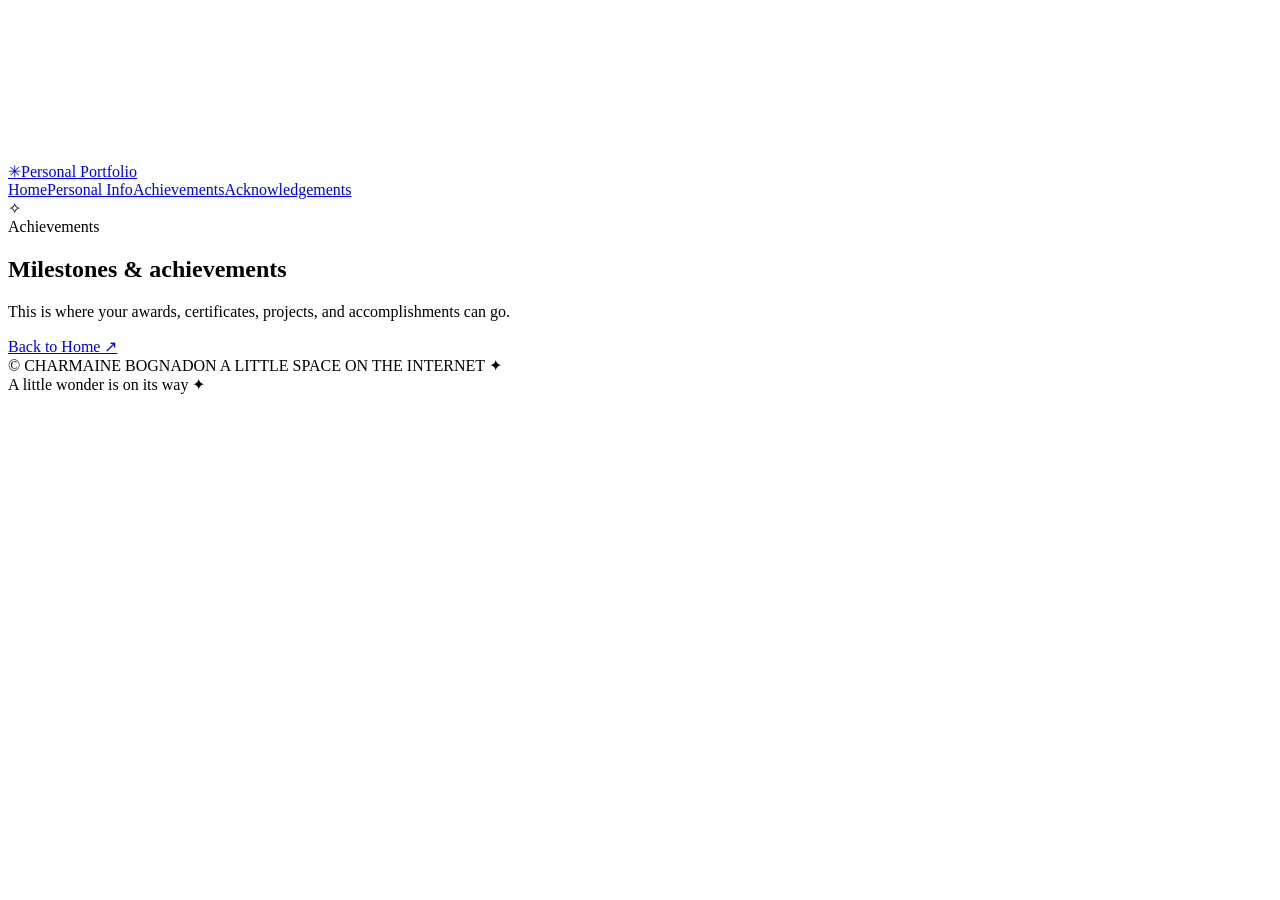
==== achievements.html @ f3368871 "Add files via upload" ====
<!DOCTYPE html>
<html lang="en">
<head>
<meta charset="UTF-8">
<meta name="viewport" content="width=device-width, initial-scale=1.0">
<meta name="theme-color" content="#070b20">
<title>Achievements | Personal Portfolio</title>
<link rel="stylesheet" href="css/style.css">
</head>
<body>
<canvas id="space" aria-hidden="true"></canvas><div class="nebula"></div><div class="cursor-glow" id="glow"></div>
<div class="site">
<header>
      <a class="brand" href="index.html" aria-label="Go to homepage"><span class="brand-mark">✳</span><span>Personal Portfolio</span></a>
      <nav id="navigation" aria-label="Main navigation"><a class="nav-link" href="index.html">Home</a><a class="nav-link" href="personinfo.html">Personal Info</a><a class="nav-link active" href="achievements.html">Achievements</a><a class="nav-link" href="acknowledgements.html">Acknowledgements</a></nav>
    </header>
<main><section class="construction visible">
      <div class="construction-inner">
        <div class="construction-mark">✧</div>
        <div class="eyebrow">Achievements</div>
        <h1>Milestones & achievements</h1>
        <p>This is where your awards, certificates, projects, and accomplishments can go.</p>
        <a class="pill primary" href="index.html">Back to Home ↗</a>
      </div>
    </section></main>
<footer><span>© <span id="year"></span> CHARMAINE BOGNADON </span><span>A LITTLE SPACE ON THE INTERNET ✦</span></footer>
</div>
<div class="toast" id="toast" role="status" aria-live="polite">A little wonder is on its way ✦</div>
<script src="js/script.js"></script>
</body>
</html>
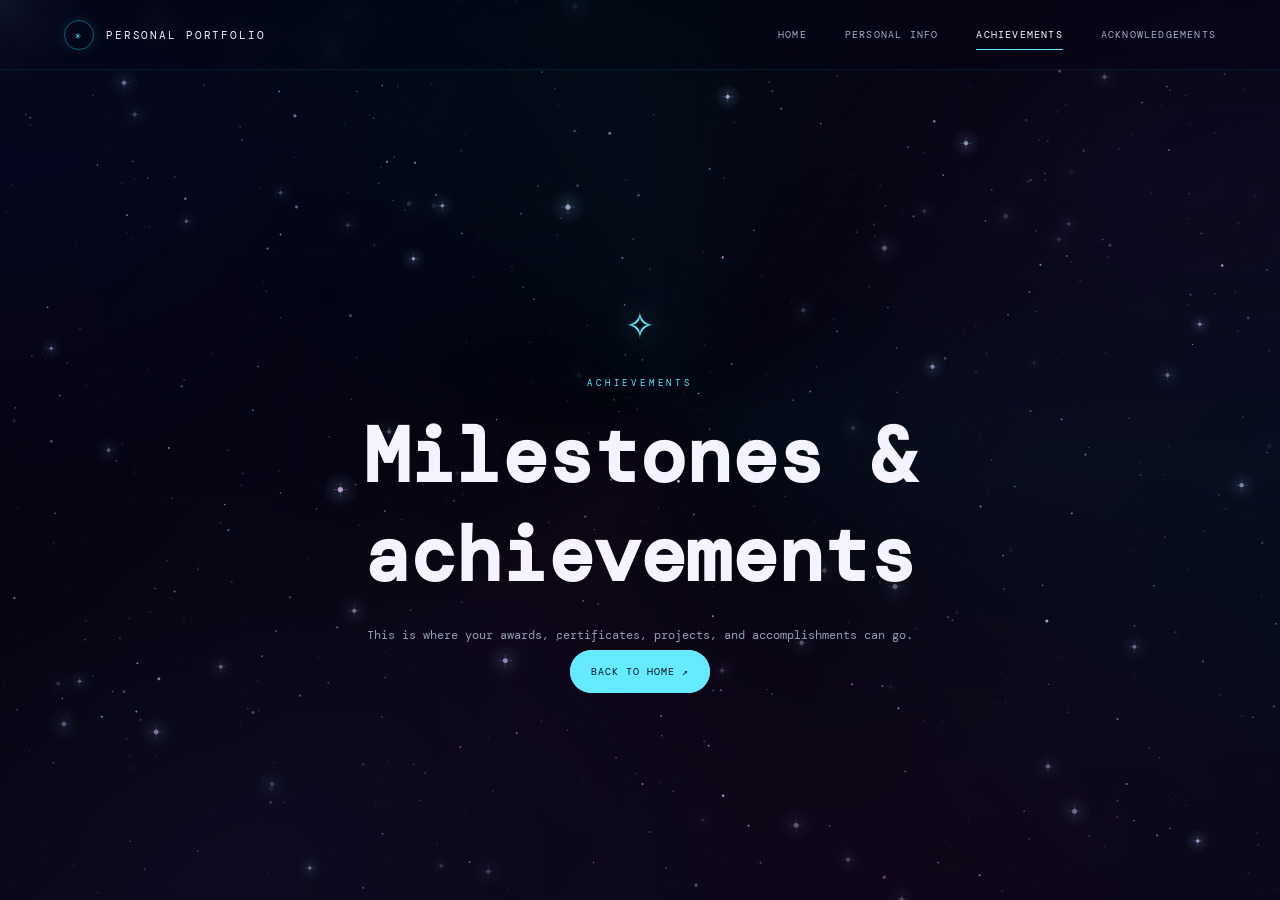
==== commit 44794bbe: "Add files via upload" ====
--- a/achievements.html
+++ b/achievements.html
@@ -23,7 +23,6 @@
         <a class="pill primary" href="index.html">Back to Home ↗</a>
       </div>
     </section></main>
-<footer><span>© <span id="year"></span> CHARMAINE BOGNADON </span><span>A LITTLE SPACE ON THE INTERNET ✦</span></footer>
 </div>
 <div class="toast" id="toast" role="status" aria-live="polite">A little wonder is on its way ✦</div>
 <script src="js/script.js"></script>
--- a/css/style.css
+++ b/css/style.css
@@ -0,0 +1,1220 @@
+@import url('https://fonts.googleapis.com/css2?family=DM+Mono:wght@400;500&family=Playfair+Display:wght@400;500;600&display=swap');
+
+/* ==================================================
+   COLORS AND GLOBAL STYLES
+================================================== */
+
+:root {
+    --bg: #010207;
+    --ink: #f4f3ff;
+    --muted: #929bb4;
+    --cyan: #65eaff;
+    --gold: #e8cf75;
+    --lav: #c6a2ff;
+    --line: rgba(190,220,255,.7);
+}
+
+* {
+    box-sizing: border-box;
+}
+
+html {
+    scroll-behavior: smooth;
+}
+
+body {
+    margin: 0;
+    color: var(--ink);
+    font-family: 'DM Mono', monospace;
+    overflow-x: hidden;
+    background: linear-gradient(125deg, #010207, #030611, #09051a, #160619, #06101b, #010207);
+    background-size: 400% 400%;
+    animation: cosmicShift 19s ease-in-out infinite;
+}
+
+button,
+a {
+    font: inherit;
+}
+
+a {
+    color: inherit;
+    text-decoration: none;
+}
+
+button:focus-visible,
+a:focus-visible {
+    outline: 2px solid var(--cyan);
+    outline-offset: 5px;
+}
+
+@keyframes cosmicShift {
+    0%, 100% { background-position: 0% 45%; }
+    25% { background-position: 75% 20%; }
+    50% { background-position: 100% 80%; }
+    75% { background-position: 20% 100%; }
+}
+
+/* ==================================================
+   BACKGROUND EFFECTS
+================================================== */
+
+#space {
+    position: fixed;
+    inset: 0;
+    width: 100%;
+    height: 100%;
+    z-index: 0;
+    pointer-events: none;
+}
+
+.nebula {
+    position: fixed;
+    inset: -25%;
+    z-index: 0;
+    pointer-events: none;
+    opacity: .7;
+    filter: blur(18px);
+    background:
+        radial-gradient(ellipse at 18% 28%, rgba(38,35,145,.22), transparent 34%),
+        radial-gradient(ellipse at 78% 30%, rgba(105,15,115,.18), transparent 30%),
+        radial-gradient(ellipse at 66% 78%, rgba(125,18,95,.16), transparent 34%),
+        radial-gradient(ellipse at 30% 82%, rgba(15,48,105,.20), transparent 29%);
+    animation: nebula 24s ease-in-out infinite alternate;
+}
+
+.nebula::before,
+.nebula::after {
+    content: "";
+    position: absolute;
+    inset: 0;
+    mix-blend-mode: screen;
+}
+
+.nebula::before {
+    background: conic-gradient(
+        from 40deg at 52% 48%,
+        transparent 0deg,
+        rgba(0,205,255,.055) 55deg,
+        transparent 110deg,
+        rgba(190,35,160,.075) 185deg,
+        transparent 250deg,
+        rgba(0,225,210,.05) 310deg,
+        transparent 360deg
+    );
+    animation: auroraDrift 38s linear infinite;
+}
+
+.nebula::after {
+    background: radial-gradient(ellipse at 50% 50%, transparent 15%, rgba(2,5,19,.22) 72%);
+    animation: nebula 16s ease-in-out infinite alternate-reverse;
+}
+
+@keyframes nebula {
+    0% { transform: translate3d(-2%,1%,0) scale(1) rotate(-2deg); }
+    100% { transform: translate3d(3%,-2%,0) scale(1.12) rotate(3deg); }
+}
+
+@keyframes auroraDrift {
+    to { transform: rotate(360deg) scale(1.08); }
+}
+
+.cursor-glow {
+    position: fixed;
+    width: 190px;
+    height: 190px;
+    transform: translate(-50%, -50%);
+    pointer-events: none;
+    z-index: 20;
+    border-radius: 50%;
+    background: radial-gradient(
+        circle,
+        rgba(145,200,255,.08) 0%,
+        rgba(145,150,255,.035) 32%,
+        transparent 70%
+    );
+    mix-blend-mode: screen;
+}
+
+/* ==================================================
+   SITE HEADER
+================================================== */
+
+.site {
+    position: relative;
+    z-index: 1;
+    min-height: 100vh;
+}
+
+header {
+    height: 70px;
+    display: flex;
+    align-items: center;
+    justify-content: space-between;
+    padding: 0 5vw;
+    border-bottom: 1px solid rgba(0,225,255,.10);
+    position: relative;
+    z-index: 10;
+    backdrop-filter: blur(12px);
+    background: rgba(2,5,18,.18);
+}
+
+.brand {
+    display: flex;
+    align-items: center;
+    gap: 12px;
+    color: var(--ink);
+    text-decoration: none;
+    font-size: 11px;
+    letter-spacing: .17em;
+    text-transform: uppercase;
+}
+
+.brand-mark {
+    width: 30px;
+    height: 30px;
+    border: 1px solid rgba(0,225,255,.42);
+    border-radius: 50%;
+    display: grid;
+    place-items: center;
+    color: var(--cyan);
+    box-shadow: 0 0 14px rgba(0,225,255,.12);
+}
+
+.logo {
+    font-size: 11px;
+    letter-spacing: .28em;
+    color: var(--gold);
+    text-shadow: 0 0 12px rgba(247,217,154,.25);
+}
+
+.header-line {
+    flex: 1;
+    height: 1px;
+    margin: 0 28px;
+    background: linear-gradient(90deg, rgba(247,217,154,.25), rgba(155,232,255,.08), transparent);
+}
+
+.header-status {
+    font-size: 9px;
+    letter-spacing: .22em;
+    color: var(--muted);
+    display: flex;
+    align-items: center;
+    gap: 8px;
+}
+
+.status-dot {
+    width: 5px;
+    height: 5px;
+    border-radius: 50%;
+    background: var(--cyan);
+    box-shadow: 0 0 10px var(--cyan);
+}
+
+nav {
+    display: flex;
+    gap: clamp(14px, 3vw, 38px);
+    align-items: center;
+}
+
+.nav-link {
+    color: #a6abc9;
+    text-decoration: none;
+    background: none;
+    border: 0;
+    cursor: pointer;
+    font-size: 10px;
+    letter-spacing: .12em;
+    text-transform: uppercase;
+    padding: 14px 0;
+    position: relative;
+    transition: color .25s;
+    white-space: nowrap;
+}
+
+.nav-link::after {
+    content: "";
+    position: absolute;
+    left: 0;
+    right: 100%;
+    bottom: 5px;
+    height: 1px;
+    background: var(--cyan);
+    transition: right .3s;
+}
+
+.nav-link:hover,
+.nav-link.active {
+    color: #fff;
+}
+
+.nav-link:hover::after,
+.nav-link.active::after {
+    right: 0;
+}
+
+.menu-toggle {
+    display: none;
+    background: none;
+    border: 1px solid #ffffff2a;
+    color: var(--ink);
+    padding: 9px 12px;
+    border-radius: 30px;
+}
+
+/* ==================================================
+   HOMEPAGE PROFILE LAYOUT
+================================================== */
+
+.profile-home {
+    position: relative;
+    width: 100%;
+    height: calc(100vh - 70px);
+    display: grid;
+    grid-template-columns: 48% 52%;
+    overflow: hidden;
+}
+
+/* Left photo panel */
+
+.photo-panel {
+    position: relative;
+    height: 100%;
+    width: 100%;
+    display: flex;
+    align-items: center;
+    justify-content: center;
+    overflow: hidden;
+    isolation: isolate;
+}
+
+.photo-wrap {
+    position: relative;
+    width: min(30vw, 460px);
+    height: min(80vh, 800px);
+    z-index: 1;
+    padding: 5px;
+    border-radius: 30px;
+
+    background: linear-gradient(
+        145deg,
+        #e8d58b 0%,
+        #c6a2ff 35%,
+        #6d568e 60%,
+        #e8d58b 100%
+    );
+
+    box-shadow:
+        0 0 0 1px rgba(247,217,154,.65),
+        0 0 25px rgba(201,184,255,.2),
+        0 0 55px rgba(119,72,190,.13);
+
+    outline: 1px solid rgba(232,213,139,.35);
+    outline-offset: 7px;
+    overflow: visible;
+}
+
+/* Outer decorative frame */
+
+.photo-wrap::before {
+    content: "";
+    position: absolute;
+    inset: -18px;
+    border-radius: 40px;
+    border: 1px solid rgba(247,217,154,.5);
+    box-shadow: 0 0 20px rgba(247,217,154,.15);
+    pointer-events: none;
+}
+
+/* Image: contain keeps the full photo visible instead of cropping its top and bottom */
+
+.photo-preview {
+    position: relative;
+    z-index: 1;
+    display: block;
+    width: 100%;
+    height: 100%;
+
+    object-fit: cover;
+    object-position: center;
+
+    border-radius: 24px;
+    border: none;
+    background: transparent;
+}
+
+.photo-wrap:focus-within {
+    outline-color: rgba(232,213,139,.55);
+}
+
+.photo-wrap .moon-ornament {
+    position: absolute;
+    right: -27px;
+    top: 4px;
+    z-index: 3;
+    color: #e8d58b;
+    font-size: 42px;
+    line-height: 1;
+    text-shadow: 0 0 8px rgba(232,213,139,.55), 0 0 18px rgba(198,162,255,.28);
+    transform: rotate(-18deg);
+    pointer-events: none;
+}
+
+/* Moon motif */
+
+.moon-symbol {
+    position: absolute;
+    z-index: 5;
+    top: 10%;
+    right: 12%;
+    width: 60px;
+    height: 60px;
+    border-radius: 50%;
+    display: flex;
+    align-items: center;
+    justify-content: center;
+    color: var(--gold);
+    font-family: serif;
+    font-size: 48px;
+    text-shadow: 0 0 18px rgba(247,217,154,.65);
+    transform: rotate(-18deg);
+}
+
+/* Photo orbits */
+
+.photo-orbit {
+    position: absolute;
+    border: 1px solid rgba(201,184,255,.2);
+    border-radius: 50%;
+    pointer-events: none;
+}
+
+.orbit-one {
+    width: 75%;
+    height: 75%;
+    transform: rotate(-22deg) scaleY(.55);
+}
+
+.orbit-two {
+    width: 88%;
+    height: 88%;
+    transform: rotate(28deg) scaleY(.4);
+    border-color: rgba(247,217,154,.16);
+}
+
+/* Decorative stars */
+
+.photo-stars {
+    position: absolute;
+    color: var(--gold);
+    z-index: 6;
+    text-shadow: 0 0 12px currentColor;
+    animation: starPulse 2.8s ease-in-out infinite;
+}
+
+.star-one { top: 18%; left: 12%; font-size: 18px; }
+.star-two { top: 30%; right: 9%; color: var(--lav); font-size: 14px; animation-delay: .7s; }
+.star-three { bottom: 17%; left: 15%; font-size: 13px; animation-delay: 1.2s; }
+.star-four { bottom: 25%; right: 12%; color: var(--cyan); font-size: 24px; animation-delay: .4s; }
+
+@keyframes starPulse {
+    0%, 100% { opacity: .45; transform: scale(.8); }
+    50% { opacity: 1; transform: scale(1.15); }
+}
+
+/* Right content panel */
+
+.content-panel {
+    position: relative;
+    height: 100%;
+    width: 100%;
+    display: flex;
+    align-items: center;
+    justify-content: center;
+    overflow: hidden;
+}
+
+/* Profile text. Font sizes are kept as supplied. */
+
+.intro {
+    width: 76%;
+    max-width: 600px;
+    text-align: center;
+    position: relative;
+    z-index: 5;
+    font-size: 16px;
+    line-height: 1.9;
+}
+
+.eyebrow {
+    margin: 0 0 18px;
+    font-size: 9px;
+    letter-spacing: .42em;
+    color: var(--cyan);
+    text-shadow: 0 0 14px rgba(155,232,255,.35);
+}
+
+.profile-name {
+    margin: 0;
+    font-family: 'Playfair Display', serif;
+    font-weight: 400;
+    font-size: clamp(50px, 4vw, 60px);
+    line-height: 1;
+    letter-spacing: -.045em;
+    color: var(--ink);
+    text-shadow: 0 0 30px rgba(201,184,255,.12);
+}
+
+.profile-bio {
+    max-width: 510px;
+    margin: 24px auto 0;
+    color: var(--muted);
+    font-size: 14px;
+    line-height: 2;
+    letter-spacing: .02em;
+}
+
+.intro-line {
+    width: 90px;
+    height: 1px;
+    margin: 28px auto 18px;
+    background: linear-gradient(90deg, transparent, var(--gold), transparent);
+    box-shadow: 0 0 10px rgba(247,217,154,.25);
+}
+
+.intro-small {
+    margin: 0;
+    font-size: 8px;
+    letter-spacing: .28em;
+    color: rgba(166,171,201,.65);
+}
+
+/* ==================================================
+   CONSTELLATION NAVIGATION
+================================================== */
+
+.constellation {
+    position: absolute;
+    width: 180px;
+    height: 120px;
+    z-index: 6;
+    opacity: .72;
+    transition: opacity .3s ease, transform .3s ease;
+    filter: drop-shadow(0 0 3px currentColor);
+    transform-origin: center;
+}
+
+.constellation svg {
+    position: absolute;
+    inset: 0;
+    width: 100%;
+    height: 100%;
+    overflow: visible;
+}
+
+.constellation line {
+    stroke: rgba(201,184,255,.48);
+    stroke-width: .7;
+    stroke-dasharray: 3 4;
+    transition: stroke .3s ease, opacity .3s ease;
+}
+
+.constellation circle {
+    fill: var(--gold);
+    filter: drop-shadow(0 0 5px rgba(247,217,154,.8));
+    animation: constellationTwinkle 2.7s ease-in-out infinite alternate;
+}
+
+.constellation-label {
+    position: absolute;
+    font-size: 8px;
+    letter-spacing: .2em;
+    color: var(--muted);
+    white-space: nowrap;
+    transition: color .3s ease, text-shadow .3s ease;
+}
+
+.constellation:hover,
+.constellation:focus-visible {
+    opacity: 1;
+    transform: scale(1.06);
+    filter: drop-shadow(0 0 9px currentColor);
+}
+
+.constellation:hover .constellation-label,
+.constellation:focus-visible .constellation-label {
+    color: var(--cyan);
+    text-shadow: 0 0 12px rgba(155,232,255,.7);
+}
+
+.constellation:hover line,
+.constellation:focus-visible line {
+    stroke: rgba(155,232,255,.8);
+}
+
+.constellation-info { top: 7%; left: 6%; }
+.constellation-info .constellation-label { left: 0; bottom: 4px; }
+
+.constellation-achievements { top: 7%; right: 6%; }
+.constellation-achievements .constellation-label { right: 0; bottom: 4px; }
+
+.constellation-home { bottom: 5%; left: 6%; }
+.constellation-home .constellation-label { left: 0; top: 4px; }
+
+.constellation-ack { bottom: 5%; right: 6%; }
+.constellation-ack .constellation-label { right: 0; top: 4px; }
+
+@keyframes constellationTwinkle {
+    from { opacity: .45; }
+    to { opacity: 1; }
+}
+
+/* ==================================================
+   OTHER PAGE / HERO CONTENT
+================================================== */
+
+main {
+    min-height: calc(100vh - 70px);
+}
+
+.hero {
+    min-height: calc(100vh - 70px);
+    display: grid;
+    place-items: center;
+    position: relative;
+    padding: 70px 20px 110px;
+    isolation: isolate;
+    overflow: hidden;
+}
+
+.hero::before {
+    content: "";
+    position: absolute;
+    inset: 5% 8%;
+    border-radius: 50%;
+    pointer-events: none;
+    z-index: 0;
+    background: radial-gradient(ellipse, rgba(99,126,255,.075), transparent 65%);
+    animation: cosmicBreath 8s ease-in-out infinite alternate;
+}
+
+.hero::after {
+    content: "";
+    position: absolute;
+    inset: 0;
+    pointer-events: none;
+    z-index: 0;
+    background: linear-gradient(115deg, transparent 20%, rgba(127,203,255,.025) 42%, rgba(202,150,255,.045) 50%, transparent 72%);
+    transform: translateX(-100%);
+    animation: lightSweep 18s ease-in-out infinite;
+}
+
+@keyframes cosmicBreath {
+    to { transform: scale(1.35); opacity: .55; }
+}
+
+@keyframes lightSweep {
+    0%, 60% { transform: translateX(-100%); }
+    100% { transform: translateX(100%); }
+}
+
+.hero-copy {
+    text-align: center;
+    max-width: 850px;
+    position: relative;
+    z-index: 2;
+    transform: translate3d(var(--mx,0), var(--my,0), 0);
+    transition: transform .18s ease-out;
+    filter: drop-shadow(0 0 28px rgba(124,151,255,.07));
+}
+
+.eyebrow {
+    text-transform: uppercase;
+}
+
+.hero .eyebrow {
+    display: flex;
+    gap: 12px;
+    justify-content: center;
+    align-items: center;
+    margin-bottom: 28px;
+    font-size: 10px;
+    letter-spacing: .28em;
+    animation: eyebrowGlow 5s ease-in-out infinite alternate;
+}
+
+.hero .eyebrow::before,
+.hero .eyebrow::after {
+    content: "";
+    height: 1px;
+    width: 30px;
+    background: linear-gradient(90deg, transparent, var(--cyan));
+}
+
+.hero .eyebrow::after {
+    transform: rotate(180deg);
+}
+
+@keyframes eyebrowGlow {
+    to { text-shadow: 0 0 18px rgba(155,232,255,.45); color: #d5f7ff; }
+}
+
+h1,
+h2,
+h3,
+p {
+    margin-top: 0;
+}
+
+.hero h1 {
+    font-family: 'Playfair Display', serif;
+    font-weight: 400;
+    font-size: clamp(44px, 7.2vw, 88px);
+    line-height: .98;
+    letter-spacing: -.055em;
+    margin: 0 auto 26px;
+    text-wrap: balance;
+}
+
+.hero h1 em {
+    font-weight: 400;
+    color: var(--cyan);
+}
+
+.intro-text {
+    max-width: 480px;
+    margin: 0 auto;
+    color: var(--muted);
+    font-size: 12px;
+    line-height: 2.1;
+}
+
+.hero-actions {
+    display: flex;
+    justify-content: center;
+    gap: 14px;
+    flex-wrap: wrap;
+    margin-top: 35px;
+}
+
+.pill {
+    border: 1px solid rgba(0,225,255,.48);
+    background: rgba(0,225,255,.055);
+    color: var(--ink);
+    border-radius: 99px;
+    padding: 14px 20px;
+    font-size: 10px;
+    letter-spacing: .1em;
+    text-transform: uppercase;
+    text-decoration: none;
+    cursor: pointer;
+    transition: background .25s, transform .25s, border .25s;
+}
+
+.pill:hover {
+    background: #9be8ff1b;
+    border-color: var(--cyan);
+    transform: translateY(-2px);
+    box-shadow: 0 0 18px rgba(0,225,255,.12);
+}
+
+.pill.primary {
+    background: var(--cyan);
+    color: #07101f;
+    border-color: var(--cyan);
+}
+
+.pill.primary:hover {
+    background: #d3f6ff;
+}
+
+.constellation-hint {
+    position: absolute;
+    bottom: 39px;
+    left: 50%;
+    transform: translateX(-50%);
+    font-size: 9px;
+    color: #858bad;
+    letter-spacing: .15em;
+    text-transform: uppercase;
+    white-space: nowrap;
+    display: flex;
+    gap: 10px;
+    align-items: center;
+    animation: hintFloat 5s ease-in-out infinite;
+}
+
+.hint-dot {
+    width: 5px;
+    height: 5px;
+    background: var(--cyan);
+    border-radius: 50%;
+    box-shadow: 0 0 10px var(--cyan);
+    animation: pulse 2s infinite;
+}
+
+@keyframes pulse {
+    50% { opacity: .25; box-shadow: 0 0 2px var(--cyan); }
+}
+
+@keyframes hintFloat {
+    50% { transform: translate(-50%, -5px); }
+}
+
+.star-map {
+    position: absolute;
+    inset: 0;
+    z-index: 1;
+    pointer-events: auto;
+    overflow: hidden;
+}
+
+.c-about { width: 210px; height: 190px; left: 2.5%; top: 12%; color: var(--gold); }
+.c-achievements { width: 220px; height: 190px; right: 2.5%; top: 12%; color: var(--gold); }
+.c-thanks { width: 210px; height: 185px; right: 2.5%; bottom: 7%; color: var(--gold); }
+.c-home { width: 165px; height: 150px; left: 2.5%; bottom: 7%; color: var(--gold); }
+
+.constellation .star-core {
+    fill: currentColor;
+    filter: drop-shadow(0 0 10px currentColor);
+}
+
+.constellation .orbit {
+    display: none;
+}
+
+.constellation.show .orbit,
+.constellation:hover .orbit,
+.constellation:focus-visible .orbit {
+    opacity: .55;
+}
+
+.constellation line,
+.constellation .shape-line {
+    stroke: currentColor;
+    stroke-width: 1.35;
+    stroke-dasharray: none;
+    stroke-linecap: round;
+    fill: none;
+    opacity: 0;
+    transition: opacity .45s;
+}
+
+.constellation .shape-outline {
+    stroke: currentColor;
+    stroke-width: 1.45;
+    fill: currentColor;
+    fill-opacity: .035;
+    stroke-linejoin: round;
+    stroke-linecap: round;
+    opacity: .12;
+    transition: opacity .5s, fill-opacity .5s;
+}
+
+.constellation .label {
+    fill: currentColor;
+    font: 9px 'DM Mono', monospace;
+    letter-spacing: 2px;
+    opacity: .8;
+}
+
+.constellation .object-label {
+    fill: currentColor;
+    font: 7px 'DM Mono', monospace;
+    letter-spacing: 1.5px;
+    opacity: 0;
+    transition: opacity .4s;
+}
+
+.constellation.show,
+.constellation:hover,
+.constellation:focus-visible {
+    opacity: 1;
+    filter: drop-shadow(0 0 9px currentColor);
+    transform: scale(1.06);
+}
+
+.constellation.show line,
+.constellation:hover line,
+.constellation:focus-visible line,
+.constellation.show .shape-line,
+.constellation:hover .shape-line,
+.constellation:focus-visible .shape-line {
+    opacity: .92;
+}
+
+.constellation.show .shape-outline,
+.constellation:hover .shape-outline,
+.constellation:focus-visible .shape-outline {
+    opacity: .9;
+    fill-opacity: .11;
+}
+
+.constellation.show .object-label,
+.constellation:hover .object-label,
+.constellation:focus-visible .object-label {
+    opacity: 1;
+}
+
+/* ==================================================
+   CONTENT SECTIONS AND CARDS
+================================================== */
+
+.content-section {
+    display: none;
+    min-height: calc(100vh - 70px);
+    padding: clamp(55px, 8vw, 110px) 8vw 90px;
+    max-width: 1200px;
+    margin: auto;
+    animation: rise .6s ease both;
+}
+
+.content-section.visible {
+    display: block;
+}
+
+@keyframes rise {
+    from { opacity: 0; transform: translateY(18px); }
+    to { opacity: 1; transform: translateY(0); }
+}
+
+.section-top {
+    display: flex;
+    align-items: center;
+    gap: 12px;
+    color: var(--cyan);
+    font-size: 10px;
+    letter-spacing: .2em;
+    text-transform: uppercase;
+    margin-bottom: 20px;
+}
+
+.section-top span {
+    height: 1px;
+    width: 35px;
+    background: currentColor;
+}
+
+h2 {
+    font-family: 'Playfair Display', serif;
+    font-weight: 400;
+    font-size: clamp(43px, 7vw, 78px);
+    letter-spacing: -.045em;
+    line-height: 1.05;
+    margin-bottom: 24px;
+}
+
+.section-lede {
+    max-width: 600px;
+    color: var(--muted);
+    font-size: 12px;
+    line-height: 2.1;
+    margin-bottom: 42px;
+}
+
+.card-grid {
+    display: grid;
+    grid-template-columns: repeat(3, minmax(0, 1fr));
+    gap: 15px;
+}
+
+.glass-card {
+    border: 1px solid rgba(145,180,220,.13);
+    background: linear-gradient(145deg, rgba(0,225,255,.035), rgba(130,65,180,.025));
+    padding: 26px;
+    border-radius: 16px;
+    min-height: 190px;
+    transition: transform .3s, border-color .3s, background .3s;
+    position: relative;
+    overflow: hidden;
+}
+
+.glass-card:hover {
+    transform: translateY(-5px);
+    border-color: #9be8ff70;
+    background: #9be8ff0a;
+}
+
+.card-icon {
+    color: var(--cyan);
+    font-size: 20px;
+    margin-bottom: 25px;
+}
+
+.glass-card h3 {
+    font-family: 'Playfair Display', serif;
+    font-size: 23px;
+    font-weight: 400;
+    margin-bottom: 12px;
+}
+
+.glass-card p {
+    color: var(--muted);
+    font-size: 11px;
+    line-height: 1.9;
+    margin: 0;
+}
+
+.year {
+    font-size: 9px;
+    letter-spacing: .12em;
+    color: var(--gold);
+    margin-bottom: 13px;
+    text-transform: uppercase;
+}
+
+.ack-card {
+    display: flex;
+    gap: 20px;
+    align-items: flex-start;
+}
+
+.ack-star {
+    flex: 0 0 38px;
+    width: 38px;
+    height: 38px;
+    border: 1px solid #c9b8ff75;
+    border-radius: 50%;
+    display: grid;
+    place-items: center;
+    color: var(--lav);
+    box-shadow: 0 0 22px #c9b8ff18;
+}
+
+.ack-card h3 {
+    margin-bottom: 8px;
+}
+
+.constellation-note {
+    margin-top: 35px;
+    border-top: 1px solid #ffffff16;
+    padding-top: 20px;
+    color: #777fa8;
+    font-size: 9px;
+    letter-spacing: .12em;
+    text-transform: uppercase;
+}
+
+/* ==================================================
+   CONSTRUCTION / TOAST / FOOTER
+================================================== */
+
+.construction {
+    display: none;
+    min-height: calc(100vh - 70px);
+    padding: 70px 20px;
+    align-items: center;
+    justify-content: center;
+    text-align: center;
+}
+
+.construction.visible {
+    display: flex;
+}
+
+.construction-inner {
+    max-width: 620px;
+}
+
+.construction-mark {
+    font-size: 48px;
+    color: var(--cyan);
+    text-shadow: 0 0 28px #9be8ff88;
+    margin-bottom: 24px;
+}
+
+.construction h1 {
+    font-size: clamp(42px, 8vw, 76px);
+    margin-bottom: 18px;
+}
+
+.construction p {
+    color: var(--muted);
+    font-size: 12px;
+    line-height: 2;
+}
+
+.construction .pill {
+    margin-top: 20px;
+}
+
+.toast {
+    position: fixed;
+    bottom: 25px;
+    left: 50%;
+    transform: translate(-50%, 20px);
+    opacity: 0;
+    pointer-events: none;
+    z-index: 10;
+    padding: 12px 18px;
+    background: #111831;
+    border: 1px solid #9be8ff55;
+    border-radius: 30px;
+    font-size: 10px;
+    color: var(--cyan);
+    transition: .3s;
+}
+
+.toast.show {
+    opacity: 1;
+    transform: translate(-50%, 0);
+}
+
+footer {
+    position: relative;
+    z-index: 2;
+    padding: 22px 6vw;
+    display: flex;
+    justify-content: space-between;
+    gap: 12px;
+    color: #686f92;
+    font-size: 9px;
+    letter-spacing: .1em;
+    border-top: 1px solid #ffffff0c;
+}
+
+/* ==================================================
+   RESPONSIVE
+================================================== */
+
+@media (max-width: 900px) {
+    .profile-home {
+        grid-template-columns: 44% 56%;
+    }
+
+    .photo-wrap {
+        width: 40vw;
+        height: 68vh;
+    }
+
+    .constellation {
+        transform: scale(.8);
+    }
+
+    .constellation:hover {
+        transform: scale(.86);
+    }
+}
+
+@media (max-height: 700px) {
+    header {
+        height: 58px;
+    }
+
+    .profile-home {
+        height: calc(100vh - 58px);
+    }
+
+    .photo-wrap {
+        height: 58vh;
+    }
+
+    .profile-bio {
+        margin-top: 16px;
+        line-height: 1.7;
+    }
+
+    .intro-line {
+        margin-top: 18px;
+    }
+
+    .constellation {
+        transform: scale(.72);
+    }
+}
+
+@media (max-width: 760px) {
+    .c-about { left: 0; top: 7%; }
+    .c-achievements { right: 0; top: 7%; }
+    .c-home { left: 0; bottom: 4%; }
+    .c-thanks { right: 0; bottom: 4%; }
+}
+
+@media (max-width: 700px) {
+    header {
+        height: 72px;
+        padding: 0 5vw;
+    }
+
+    .brand {
+        font-size: 9px;
+    }
+
+    .menu-toggle {
+        display: block;
+    }
+
+    nav {
+        display: none;
+        position: absolute;
+        top: 71px;
+        left: 0;
+        right: 0;
+        padding: 18px 6vw 25px;
+        background: #080d24f5;
+        border-bottom: 1px solid #ffffff15;
+        flex-direction: column;
+        align-items: flex-start;
+        gap: 8px;
+    }
+
+    nav.open {
+        display: flex;
+    }
+
+    .nav-link {
+        padding: 9px 0;
+        font-size: 11px;
+    }
+
+    .hero {
+        min-height: calc(100vh - 72px);
+        padding-top: 65px;
+    }
+
+    .intro-text {
+        font-size: 11px;
+    }
+
+    .content-section {
+        min-height: calc(100vh - 72px);
+        padding: 60px 6vw;
+    }
+
+    .card-grid {
+        grid-template-columns: 1fr;
+    }
+
+    .glass-card {
+        min-height: 0;
+        padding: 23px;
+    }
+
+    footer {
+        flex-direction: column;
+        text-align: center;
+    }
+}
+
+@media (max-width: 680px) {
+    .profile-home {
+        min-height: calc(100vh - 72px);
+    }
+
+    .bio-placeholder {
+        min-width: 0;
+        width: min(560px, 90vw);
+    }
+}
+
+@media (prefers-reduced-motion: reduce) {
+    *,
+    *::before,
+    *::after {
+        animation-duration: .01ms !important;
+        animation-iteration-count: 1 !important;
+        scroll-behavior: auto !important;
+        transition-duration: .01ms !important;
+    }
+}
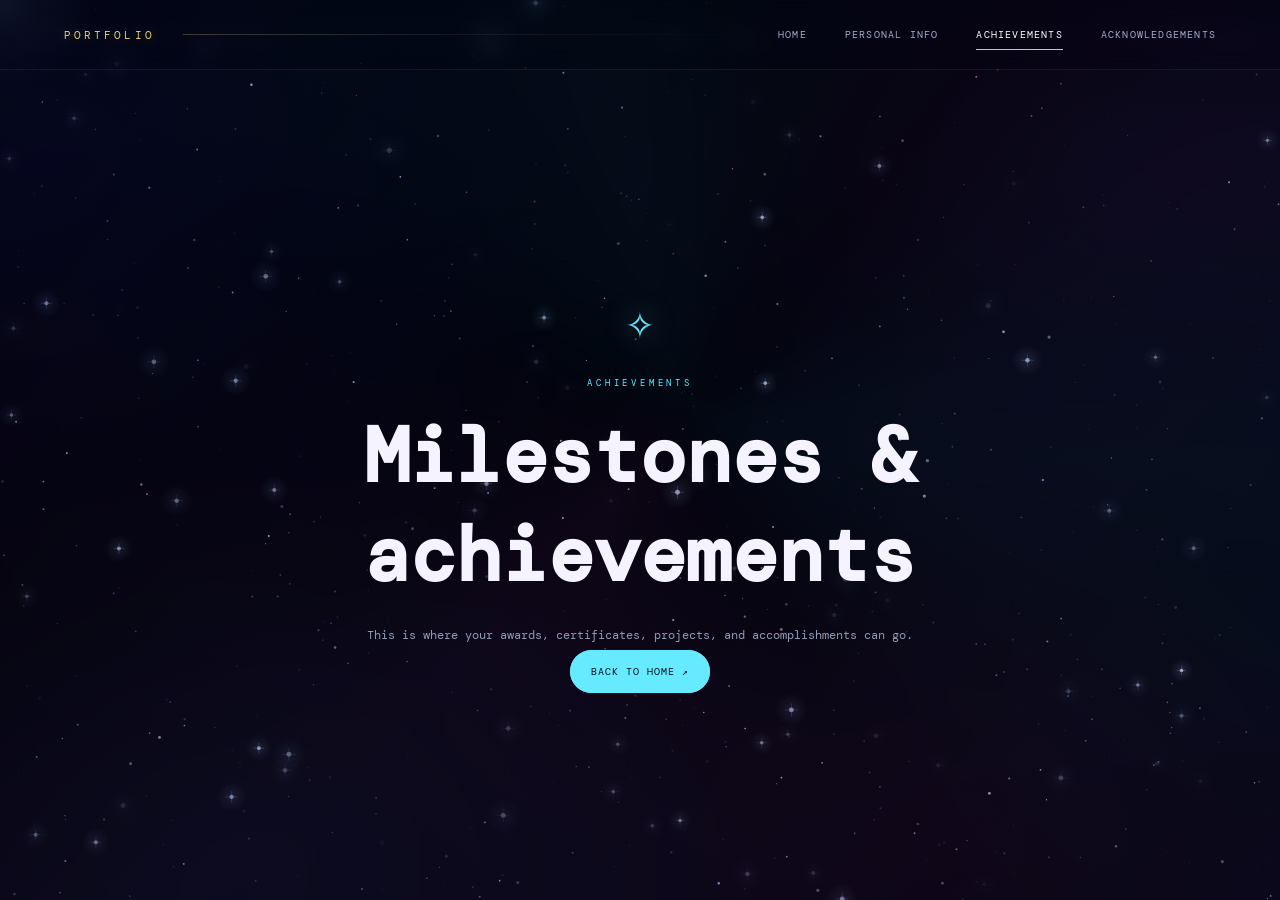
==== commit a5e94b96: "Add files via upload" ====
--- a/achievements.html
+++ b/achievements.html
@@ -4,15 +4,23 @@
 <meta charset="UTF-8">
 <meta name="viewport" content="width=device-width, initial-scale=1.0">
 <meta name="theme-color" content="#070b20">
-<title>Achievements | Personal Portfolio</title>
+<title>Achievements | Achievements</title>
 <link rel="stylesheet" href="css/style.css">
 </head>
 <body>
 <canvas id="space" aria-hidden="true"></canvas><div class="nebula"></div><div class="cursor-glow" id="glow"></div>
 <div class="site">
 <header>
-      <a class="brand" href="index.html" aria-label="Go to homepage"><span class="brand-mark">✳</span><span>Personal Portfolio</span></a>
-      <nav id="navigation" aria-label="Main navigation"><a class="nav-link" href="index.html">Home</a><a class="nav-link" href="personinfo.html">Personal Info</a><a class="nav-link active" href="achievements.html">Achievements</a><a class="nav-link" href="acknowledgements.html">Acknowledgements</a></nav>
+        <a href="index.html" class="logo">PORTFOLIO</a>
+        <div class="header-line"></div>
+
+        <nav class="main-nav" aria-label="Main navigation">
+        <a href="index.html" class="nav-link">HOME</a>
+        <a href="personinfo.html" class="nav-link">PERSONAL INFO</a>
+        <a href="achievements.html" class="nav-link active"
+          aria-current="page">ACHIEVEMENTS</a>
+        <a href="acknowledgements.html" class="nav-link">ACKNOWLEDGEMENTS</a>
+    </nav>
     </header>
 <main><section class="construction visible">
       <div class="construction-inner">
--- a/css/style.css
+++ b/css/style.css
@@ -443,7 +443,7 @@
     text-align: center;
     position: relative;
     z-index: 5;
-    font-size: 16px;
+    font-size: 14px;
     line-height: 1.9;
 }
 
@@ -484,7 +484,7 @@
 }
 
 .intro-small {
-    margin: 0;
+    margin: 30px 0 0;
     font-size: 8px;
     letter-spacing: .28em;
     color: rgba(166,171,201,.65);
